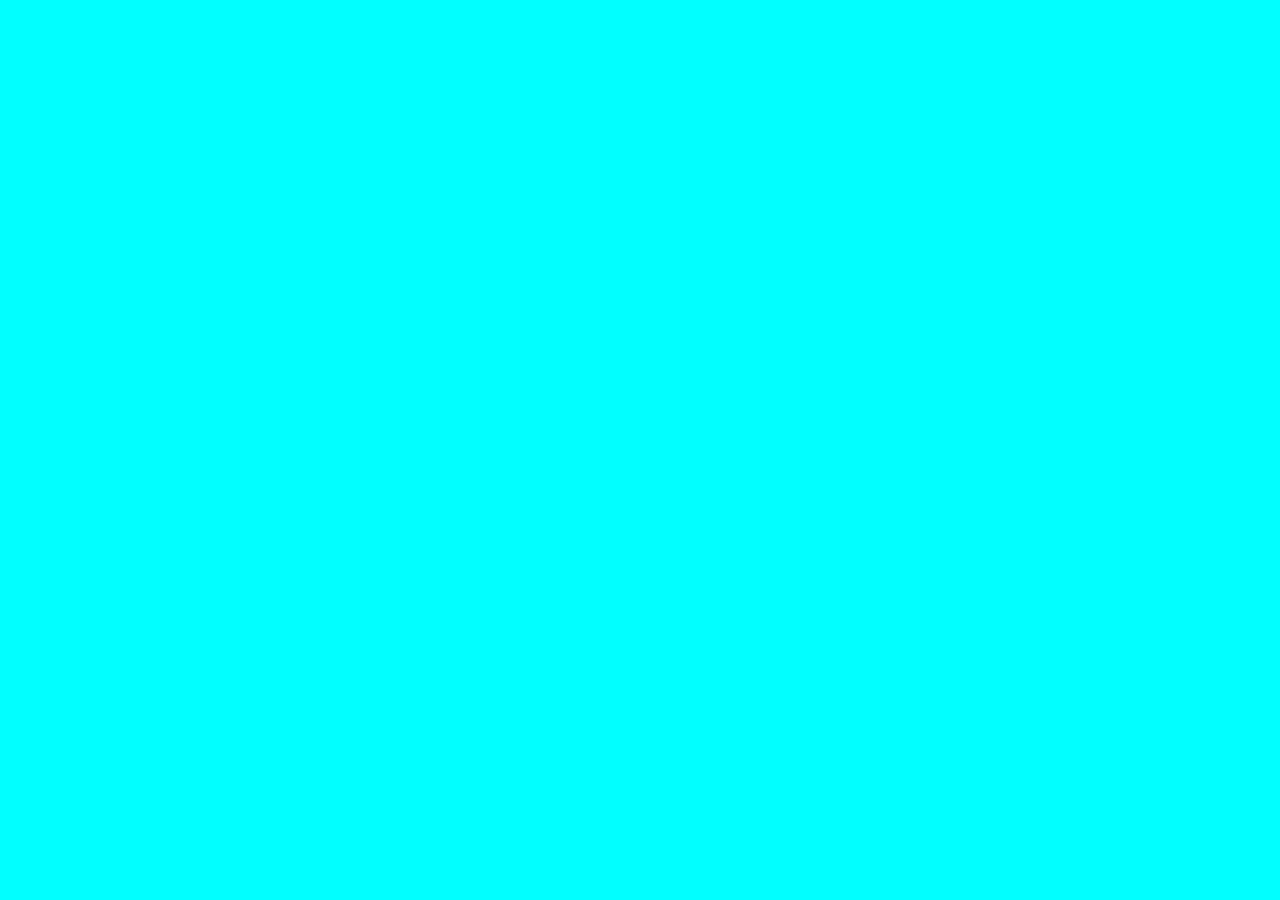
==== index.html @ e1bb71cf "init commit" ====
<!DOCTYPE html>
<html lang="en">
<head>
    <meta charset="UTF-8">
    <meta name="viewport" content="width=device-width, initial-scale=1.0">
    <title>Js array carousel</title>

    <link rel="stylesheet" href="./assets/css/style.css">
</head>
<body>
    






    <!-- script -->
    <script src="./assets/js/main.js"></script>
</body>
</html>
---- assets/css/style.css ----
/* reset */
*{
    box-sizing: border-box;
    padding: 0;
    margin: 0;
}

body{
    background-color: aqua;
}
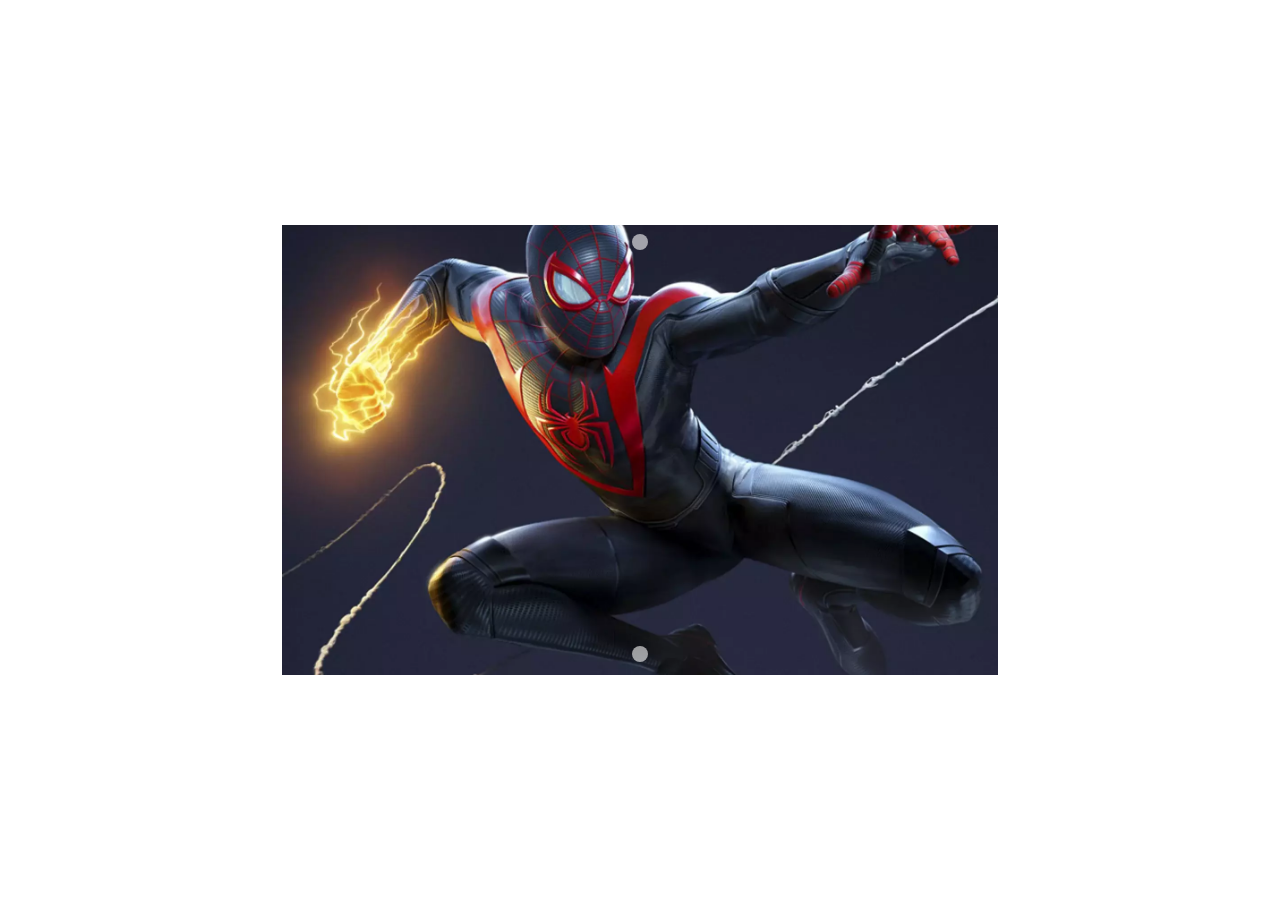
==== commit 8de86918: "add static layout" ====
--- a/index.html
+++ b/index.html
@@ -1,16 +1,57 @@
 <!DOCTYPE html>
 <html lang="en">
+
 <head>
     <meta charset="UTF-8">
     <meta name="viewport" content="width=device-width, initial-scale=1.0">
     <title>Js array carousel</title>
 
+    <!-- fa -->
+    <link rel="stylesheet" href="https://cdnjs.cloudflare.com/ajax/libs/font-awesome/6.5.1/css/all.min.css"
+        integrity="sha512-DTOQO9RWCH3ppGqcWaEA1BIZOC6xxalwEsw9c2QQeAIftl+Vegovlnee1c9QX4TctnWMn13TZye+giMm8e2LwA=="
+        crossorigin="anonymous" referrerpolicy="no-referrer" />
+
+    <!-- css -->
     <link rel="stylesheet" href="./assets/css/style.css">
+
 </head>
+
 <body>
-    
 
 
+    <div class="container d-flex">
+
+        <!-- pics -->
+        <div class="carousel">
+
+
+            <img src="./assets/img/01.webp" alt="">
+            <!-- <img src="./assets/img/02.webp" alt="">
+            <img src="./assets/img/03.webp" alt="">
+            <img src="./assets/img/04.webp" alt="">
+            <img src="./assets/img/05.webp" alt=""> -->
+
+
+            <!-- buttons -->
+            <div class="control-buttons d-flex">
+
+                <!-- prev -->
+                <button class="btn prev">
+                    <i class="fa-solid fa-chevron-up"></i>
+                </button>
+
+                <!-- next -->
+                <button class="btn next">
+                    <i class="fa-solid fa-chevron-down"></i>
+                </button>
+
+            </div>
+
+        </div>
+
+
+
+    </div>
 
 
 
@@ -18,4 +59,5 @@
     <!-- script -->
     <script src="./assets/js/main.js"></script>
 </body>
+
 </html>--- a/assets/css/style.css
+++ b/assets/css/style.css
@@ -1,10 +1,67 @@
-/* reset */
-*{
+/* #region reset */
+* {
     box-sizing: border-box;
     padding: 0;
     margin: 0;
 }
 
-body{
-    background-color: aqua;
+/* #endregion reset */
+
+/* #region utilities */
+
+.d-flex {
+    display: flex;
+}
+
+/* #endregion utilities */
+
+/* #region common */
+
+body {
+    height: 100vh;
+}
+
+.container {
+    width: 80%;
+    height: 100%;
+    margin: auto;
+}
+
+/* #endregion common */
+
+/* #region carousel */
+
+.carousel {
+    width: 70%;
+    height: 50%;
+    margin: auto;
+    position: relative;
+
+
+
+    >img {
+        width: 100%;
+        height: 100%;
+        object-fit: cover;
+    }
+
+}
+
+/* #region buttons */
+
+.control-buttons {
+    flex-direction: column;
+    justify-content: space-between;
+    align-items: center;
+    position: absolute;
+    top: 2%;
+    width: 100%;
+    height: 95%;
+
+    & .btn {
+        padding: 0.5rem;
+        border-radius: 50%;
+        border: none;
+        background-color: rgba(255, 255, 255, 0.589);
+    }
 }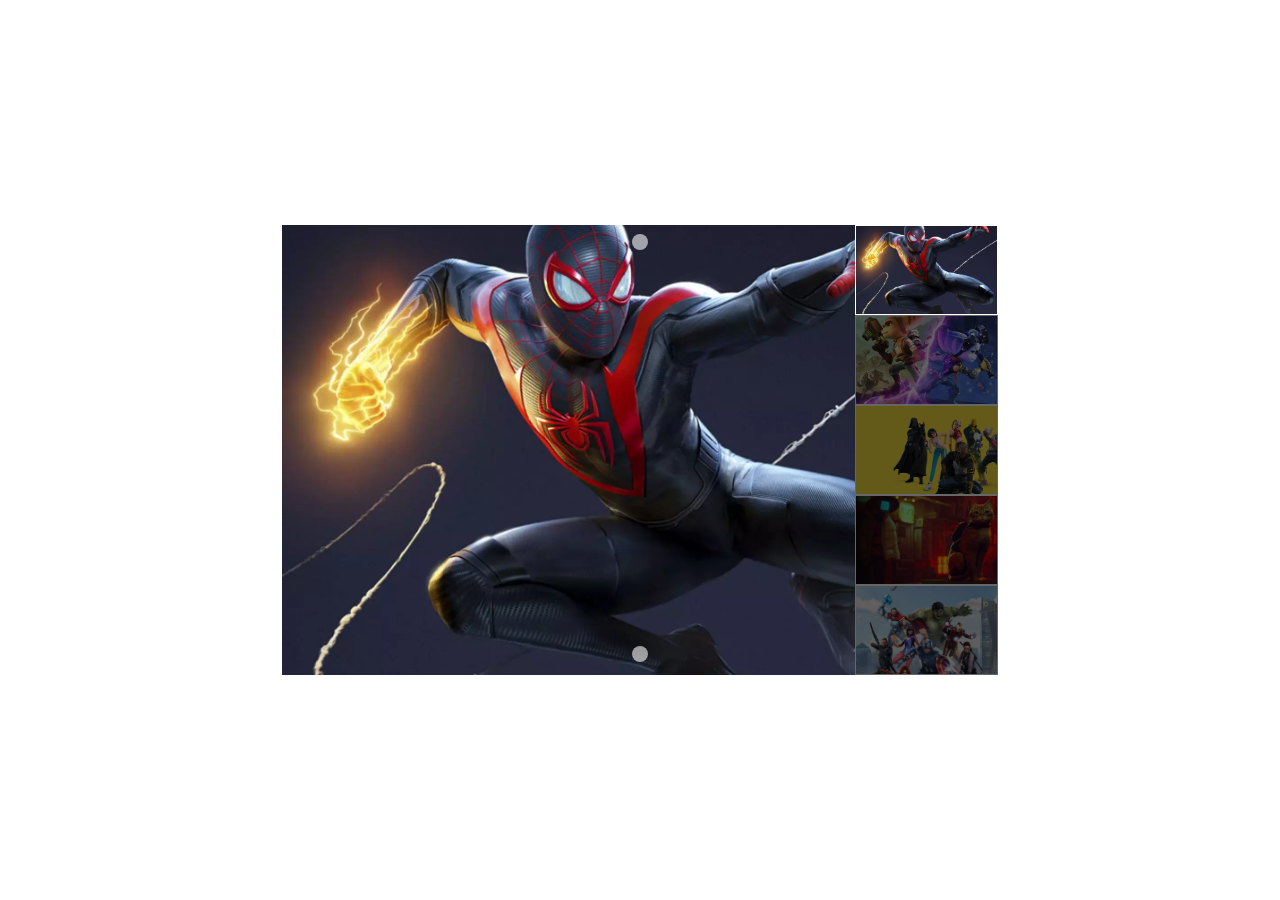
==== commit dccd2d22: "add thumbnail" ====
--- a/index.html
+++ b/index.html
@@ -21,15 +21,26 @@
 
     <div class="container d-flex">
 
-        <!-- pics -->
         <div class="carousel">
+            
+            <!-- pics -->
+            <div class="pics">
 
+                <!-- <img src="./assets/img/01.webp" alt="" class="active">
+                <img src="./assets/img/02.webp" alt="">
+                <img src="./assets/img/03.webp" alt="">
+                <img src="./assets/img/04.webp" alt="">
+                <img src="./assets/img/05.webp" alt=""> -->
+                
+            </div>
 
-            <img src="./assets/img/01.webp" alt="">
-            <!-- <img src="./assets/img/02.webp" alt="">
-            <img src="./assets/img/03.webp" alt="">
-            <img src="./assets/img/04.webp" alt="">
-            <img src="./assets/img/05.webp" alt=""> -->
+            <div class="thumbnails d-flex">
+                <!-- <img src="./assets/img/01.webp" alt="" class="layer-active">
+                <img src="./assets/img/02.webp" alt="">
+                <img src="./assets/img/03.webp" alt="">
+                <img src="./assets/img/04.webp" alt="">
+                <img src="./assets/img/05.webp" alt=""> -->
+            </div>
 
 
             <!-- buttons -->
--- a/assets/css/style.css
+++ b/assets/css/style.css
@@ -37,15 +37,23 @@
     margin: auto;
     position: relative;
 
+    .pics{
+        height: 100%;
 
-
-    >img {
-        width: 100%;
-        height: 100%;
-        object-fit: cover;
+        >img {
+            width: 100%;
+            height: 100%;
+            object-fit: cover;
+    
+            &:not(.active){
+                display: none;
+            }
+        }
     }
 
 }
+
+/* #endregion carousel */
 
 /* #region buttons */
 
@@ -64,4 +72,28 @@
         border: none;
         background-color: rgba(255, 255, 255, 0.589);
     }
+}
+
+/* #endregion buttons */
+
+
+
+.thumbnails{
+    position: absolute;
+    flex-direction: column;
+    width: 20%;
+    height: 100%;
+    right: 0;
+    top: 0;
+
+    & img{
+        width: 100%;
+        height: 20%;
+        object-fit: cover;
+        border: 1px solid white;
+
+        &:not(.layer-active){
+            filter: brightness(0.4);
+        }
+    }
 }